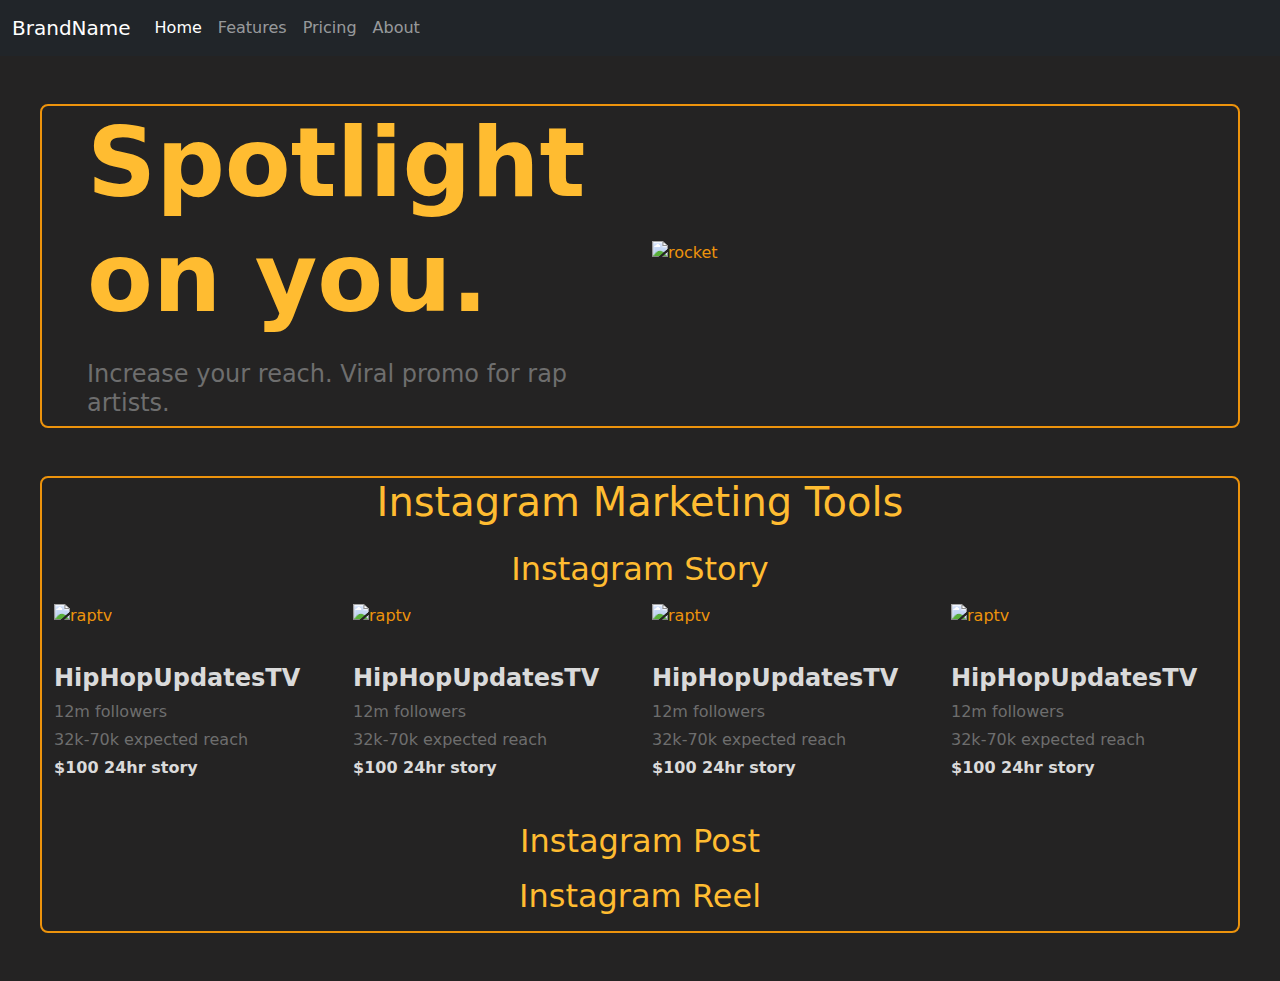
==== index.html @ 2eb95502 "Update index.html" ====
<!doctype html>
<html lang="en">
<head>
    <meta charset="utf-8">
    <meta name="viewport" content="width=device-width, initial-scale=1">
    <title>Instagram Marketing</title>
    <!-- Bootstrap CSS -->
    <link href="https://cdn.jsdelivr.net/npm/bootstrap@5.3.3/dist/css/bootstrap.min.css" rel="stylesheet">
    <!-- Custom CSS -->
    <link href="style.css" rel="stylesheet">
</head>
<body class="bg-off-black text-gold">
  <!--- Navbar-->
    <nav class="navbar navbar-expand-lg navbar-dark bg-dark">
        <div class="container-fluid">
            <a class="navbar-brand" href="#">BrandName</a>
            <button class="navbar-toggler" type="button" data-bs-toggle="collapse" data-bs-target="#navbarNav" aria-controls="navbarNav" aria-expanded="false" aria-label="Toggle navigation">
                <span class="navbar-toggler-icon"></span>
            </button>
            <div class="collapse navbar-collapse" id="navbarNav">
                <ul class="navbar-nav">
                    <li class="nav-item">
                        <a class="nav-link active" aria-current="page" href="#">Home</a> 
                    </li>
                    <li class="nav-item">
                        <a class="nav-link" href="#">Features</a>
                    </li>
                    <li class="nav-item">
                        <a class="nav-link" href="#">Pricing</a>
                    </li>
                    <li class="nav-item">
                        <a class="nav-link" href="#">About</a>
                    </li>
                </ul>
            </div>
        </div>
    </nav>

    
    <div class="container my-5 px-5">
    <div class="row align-items-center">
        <!-- Text Column -->
        <div class="col-md-6 text-left">
            <h1 class="header-title">Spotlight<br>on you.</h1>
            <h2 class="header-subtitle">Increase your reach. Viral promo for rap artists.</h2>
        </div>
        <!-- Image Column -->
        <div class="col-md-6 pt-1">
            <img src="https://live.staticflickr.com/65535/53625198816_72a137ba98.jpg" class="img-fluid" alt="rocket"/>
        </div>
    </div>
</div>

    <div class="container my-5">
        <h1 class="mb-4 text-center">Instagram Marketing Tools</h1>
        
        <!-- Instagram Story Section -->

        <div class="d-block d-md-none">
        <div id="carouselExampleIndicators" class="carousel slide" data-bs-ride="carousel">
            <div class="carousel-indicators">
                <button type="button" data-bs-target="#carouselExampleIndicators" data-bs-slide-to="0" class="active" aria-current="true" aria-label="Slide 1"></button>
                <button type="button" data-bs-target="#carouselExampleIndicators" data-bs-slide-to="1" aria-label="Slide 2"></button>
                <button type="button" data-bs-target="#carouselExampleIndicators" data-bs-slide-to="2" aria-label="Slide 3"></button>
            </div>
             <div class="carousel-inner">
            <!-- First carousel item -->
            <div class="carousel-item active">
                <div class="container">
                    <img src="https://live.staticflickr.com/65535/53588604854_85cefea335_m.jpg" class="d-block w-100 img-fluid" alt="raptv">
                    <div class="image-description">
                        <p class="promo-name">HipHopUpdatesTV</p>
                        <p>12m followers</p>
                        <p>32k-70k expected reach</p>
                        <p class="promo-price">$100 24hr story</p>
                    </div>
                </div>
            </div>
            <!-- 2nd item -->
            <div class="carousel-item">
                <div class="container">
                    <img src="https://live.staticflickr.com/65535/53588604854_85cefea335_m.jpg" class="d-block w-100 img-fluid" alt="raptv">
                    <div class="image-description">
                        <p class="promo-name">HipHopUpdatesTV</p>
                        <p>12m followers</p>
                        <p>32k-70k expected reach</p>
                        <p class="promo-price">$100 24hr story</p>
                    </div>
                </div>
            </div>
            <!-- 3rd item -->
            <div class="carousel-item">
                <div class="container">
                    <img src="https://live.staticflickr.com/65535/53588604854_85cefea335_m.jpg" class="d-block w-100 img-fluid" alt="raptv">
                    <div class="image-description">
                        <p class="promo-name">HipHopUpdatesTV</p>
                        <p>12m followers</p>
                        <p>32k-70k expected reach</p>
                        <p class="promo-price">$100 24hr story</p>
                    </div>
                </div>
            </div>
        </div>
            <!-- Repeat for other slides -->

            <button class="carousel-control-prev" type="button" data-bs-target="#carouselExampleIndicators" data-bs-slide="prev">
                <span class="carousel-control-prev-icon" aria-hidden="true"></span>
                <span class="visually-hidden">Previous</span>
            </button>
            <button class="carousel-control-next" type="button" data-bs-target="#carouselExampleIndicators" data-bs-slide="next">
                <span class="carousel-control-next-icon" aria-hidden="true"></span>
                <span class="visually-hidden">Next</span>
            </button>
        </div>
    </div>


        
        <h2 class="my-3 text-center">Instagram Story</h2>
        <div class="row">
            <!-- Images in grid -->
            <div class="col-12 col-md-6 col-lg-3 mb-4">
                <div class="image-container">
                    <a href="raptvstory.html" class="no-underline">
                        <img src="https://live.staticflickr.com/65535/53588604854_85cefea335_m.jpg" class="img-fluid" alt="raptv" />
                        <div class="image-description">
                            <p class="promo-name">HipHopUpdatesTV</p>
                            <p>12m followers</p>
                            <p>32k-70k expected reach</p>
                            <p class="promo-price">$100 24hr story</p>
                        </div>
                    </a>
                </div>
            </div>
            <!-- Repeat for other images, adjusting the source and description as necessary -->
                <div class="col-12 col-md-6 col-lg-3 mb-4">
                <div class="image-container">
                    <a href="raptvstory.html" class="no-underline">
                        <img src="https://live.staticflickr.com/65535/53588604854_85cefea335_m.jpg" class="img-fluid" alt="raptv" />
                        <div class="image-description">
                            <p class="promo-name">HipHopUpdatesTV</p>
                            <p>12m followers</p>
                            <p>32k-70k expected reach</p>
                            <p class="promo-price">$100 24hr story</p>
                        </div>
                    </a>
                </div>
            </div>

                <div class="col-12 col-md-6 col-lg-3 mb-4">
                <div class="image-container">
                    <a href="raptvstory.html" class="no-underline">
                        <img src="https://live.staticflickr.com/65535/53588604854_85cefea335_m.jpg" class="img-fluid" alt="raptv" />
                        <div class="image-description">
                            <p class="promo-name">HipHopUpdatesTV</p>
                            <p>12m followers</p>
                            <p>32k-70k expected reach</p>
                            <p class="promo-price">$100 24hr story</p>
                        </div>
                    </a>
                </div>
            </div>

                <div class="col-12 col-md-6 col-lg-3 mb-4">
                <div class="image-container">
                    <a href="raptvstory.html" class="no-underline">
                        <img src="https://live.staticflickr.com/65535/53588604854_85cefea335_m.jpg" class="img-fluid" alt="raptv" />
                        <div class="image-description">
                            <p class="promo-name">HipHopUpdatesTV</p>
                            <p>12m followers</p>
                            <p>32k-70k expected reach</p>
                            <p class="promo-price">$100 24hr story</p>
                        </div>
                    </a>
                </div>
            </div>
            <!-- Additional columns/images would be similar to the first, ensure to replace the placeholder content appropriately -->
        </div>

        <!-- Similar sections for Instagram Post and Reel can follow, using the same grid structure -->
        <h2 class="my-3 text-center">Instagram Post</h2>
        <h2 class="my-3 text-center">Instagram Reel</h2>
    </div>

    <!-- Bootstrap Bundle with Popper -->
    <script src="https://cdn.jsdelivr.net/npm/bootstrap@5.3.3/dist/js/bootstrap.bundle.min.js" integrity="sha384-YvpcrYf0tY3lHB60NNkmXc5s9fDVZLESaAA55NDzOxhy9GkcIdslK1eN7N6jIeHz" crossorigin="anonymous"></script>
</body>
</html>
---- style.css ----
/* Background color similar to ChatGPT dark mode, and a gold text color */
.bg-off-black {
    background-color: #242323; /* Off-black background */
}

.text-gold {
    color: #ed930c; /* Gold text color */
}

/* Container custom styling */
.container {
    border: 2px solid #ed930c; /* Gold border */
    padding: 20px;
    border-radius: 8px;
}

/* Customize Bootstrap's heading color */
h1, h2 {
    color: #FFBC31; /* Gold color for headings */
}


.header-container {
    width: 100%;
    min-height: 100vh; /* Ensures it covers the viewport height but can expand */
    display: flex;
    flex-direction: column; /* Stacks items vertically */
    align-items: center; /* Centers items horizontally */
    justify-content: center; /* Centers items vertically */
    padding: 4rem 1rem; /* Provides padding around the content */
    background: url('your-background-image.jpg') no-repeat center center;
    background-size: cover; /* Covers the entire background */
}

.header-text {
    text-align: left; /* Aligns text to the left */
    align-self: start; /* Aligns the text content to the start (left) of the container */
    width: 100%; /* Ensures the text container takes up full width of its parent */
    max-width: 600px; /* Optional: Limits the text width for readability */
    padding: 0 15px; /* Adds some padding on the sides */
}



.text-container {
    display: flex;
    flex-direction: column; /* Stacks the heading and subheading vertically */
    justify-content: flex-start;
    padding-left: 7rem;
}

.header-image {
    position: relative;
    top: -100px; /* Moves the image 20px up */
    max-width: 50%; /* Controls image size */
    height: auto; /* Maintains aspect ratio */
    margin-left: 2rem; /* Adds space between the text and the image */
}

.header-title {
    font-size: 17vw; /* Adjusts the size of the header text */
    font-weight: bold; /* Makes the font bold */
}

@media (min-width: 768px) { /* For medium devices and up */
    .header-title {
        font-size: 6rem; /* Fixed font size for larger screens */
    }
}

.header-subtitle {
    font-size: 1.5rem; /* Adjusts the size of the header text */
    padding-top: 1rem;
    color: #6e6e6e;
}

.image-description .promo-name {
    font-size: 1.5rem; /* Adjusts the size of the header text */
    font-weight: bold; /* Makes the font bold */
    color: #DADADA;
}

.h4 {
    font-size: 1rem; /* Adjusts the size of the header text */
    color: #DADADA;
    font-weight: normal;
}

.h3 {
    font-size: 1.5rem; /* Adjusts the size of the header text */
    font-weight: bold; /* Makes the font bold */
    color: #DADADA;
}

.h2 {
    font-size: 3rem; /* Adjusts the size of the header text */
    font-weight: bold; /* Makes the font bold */
    color: #DADADA;
}



.image-description .promo-price {
    font-weight: bold; /* Makes the font bold */
    color: #DADADA;
}

.container {
    max-width: 1200px; /* Adjust based on your design requirements */
    margin: auto; /* Center the container */
    padding: 0 15px; /* Adds padding on smaller screens */
}

.no-underline {
    text-decoration: none;
    color: inherit; /* Or set to a specific color */
}

.row {
    margin: 0 -15px; /* Adjusts for the row gutters */
}

.col-3 {
    padding: 0 15px; /* Adds padding back to each column */
    display: flex; /* Makes sure the content inside is centered */
    align-items: center; /* Vertically aligns the content */
    justify-content: center; /* Horizontally centers the image in the column */
}


.img-fluid {
    max-width: 100%; /* Ensures the image is never larger than the column */
    height: auto; /* Keeps the aspect ratio */
    margin-bottom: 30px; /* Adds some space below each image */
}

.logo-large {
   width: 100%; /* Takes full width of the parent container */
    height: auto; /* Keeps the aspect ratio intact */
}

.image-description p {
    margin: 0; /* Removes the default margin from the paragraphs */
    padding: 2px 0; /* Adds a little space between the lines */
    text-align: left; /* Centers the text */
    /*font-size: 1rem; /* Adjust the font size according to your design */
    color: #6e6e6e;
}



.image-container img {
    width: 100%; /* Makes the image responsive */
    height: auto; /* Maintains aspect ratio */
}

.btn-primary {
    background-color: #007bff;
    color: white;
    /* Add more styling as needed */
}

.promo-date-picker {
    max-width: 200px; /* Set the desired maximum width */
    display: block; /* Ensure the input behaves as a block-level element for the margin to work */
}

.checkout-container {
    max-width: 200px; /* Or any width you prefer */
    padding: 20px; /* Adds space inside the container, around the elements */
    display: flex;
    justify-content: flex-end;
    float: right;
    margin-right: 150px;
}

.carousel-caption-below {
    position: relative; /* Adjust as needed */
    background-color: #FFF; /* Or any color that fits your design */
    padding: 15px;
    margin-top: -5px; /* Adjust based on your carousel's specific layout and spacing needs */
}
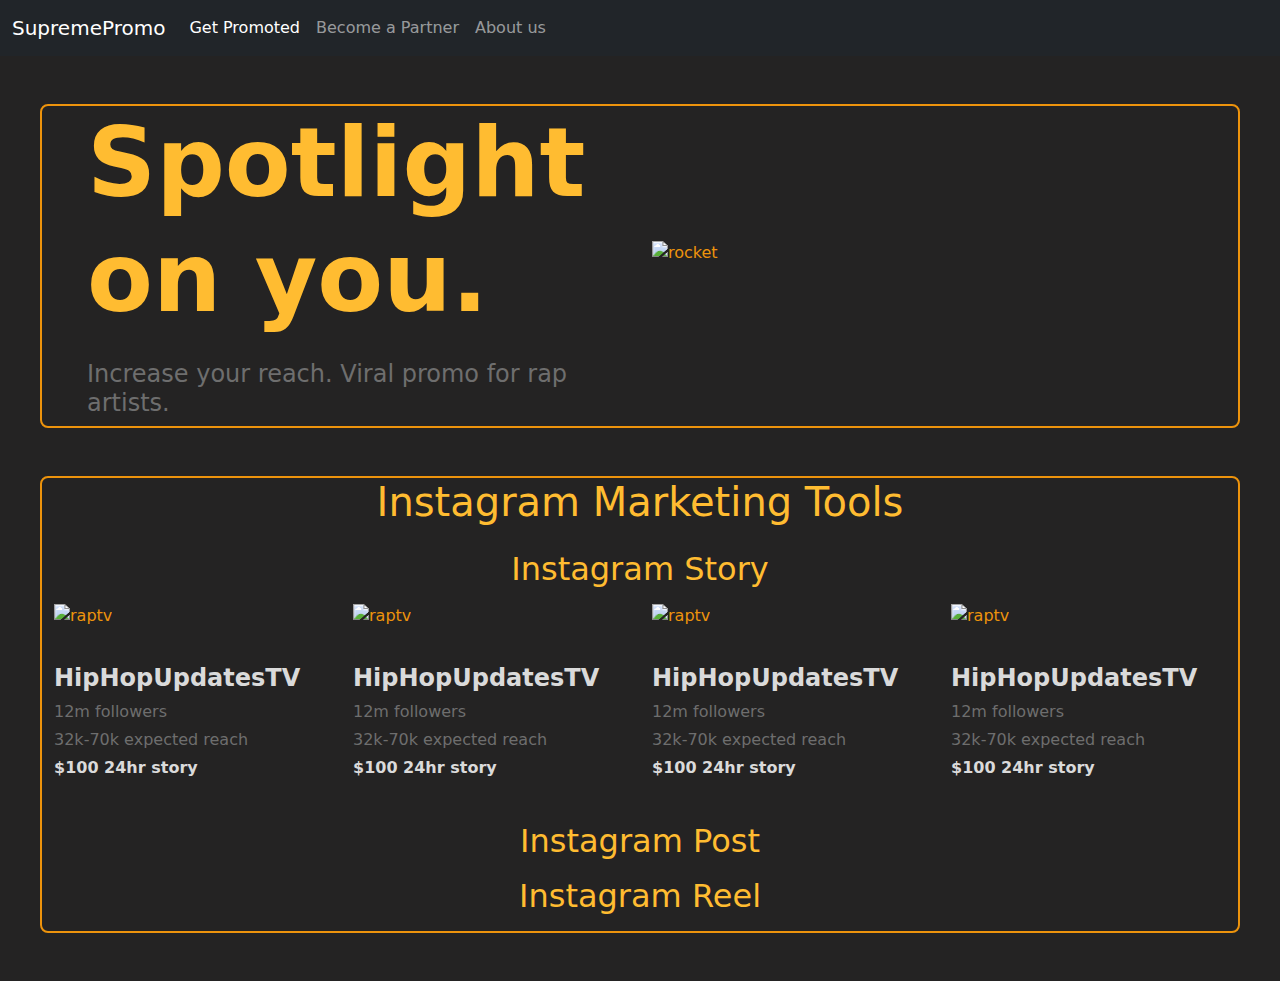
==== commit 1e3e0e32: "Update index.html" ====
--- a/index.html
+++ b/index.html
@@ -13,24 +13,22 @@
   <!--- Navbar-->
     <nav class="navbar navbar-expand-lg navbar-dark bg-dark">
         <div class="container-fluid">
-            <a class="navbar-brand" href="#">BrandName</a>
+            <a class="navbar-brand" href="index.html">SupremePromo</a>
             <button class="navbar-toggler" type="button" data-bs-toggle="collapse" data-bs-target="#navbarNav" aria-controls="navbarNav" aria-expanded="false" aria-label="Toggle navigation">
                 <span class="navbar-toggler-icon"></span>
             </button>
             <div class="collapse navbar-collapse" id="navbarNav">
                 <ul class="navbar-nav">
                     <li class="nav-item">
-                        <a class="nav-link active" aria-current="page" href="#">Home</a> 
+                        <a class="nav-link active" aria-current="page" href="#">Get Promoted</a> 
                     </li>
                     <li class="nav-item">
-                        <a class="nav-link" href="#">Features</a>
+                        <a class="nav-link" href="#">Become a Partner</a>
                     </li>
                     <li class="nav-item">
-                        <a class="nav-link" href="#">Pricing</a>
+                        <a class="nav-link" href="#">About us</a>
                     </li>
-                    <li class="nav-item">
-                        <a class="nav-link" href="#">About</a>
-                    </li>
+            
                 </ul>
             </div>
         </div>
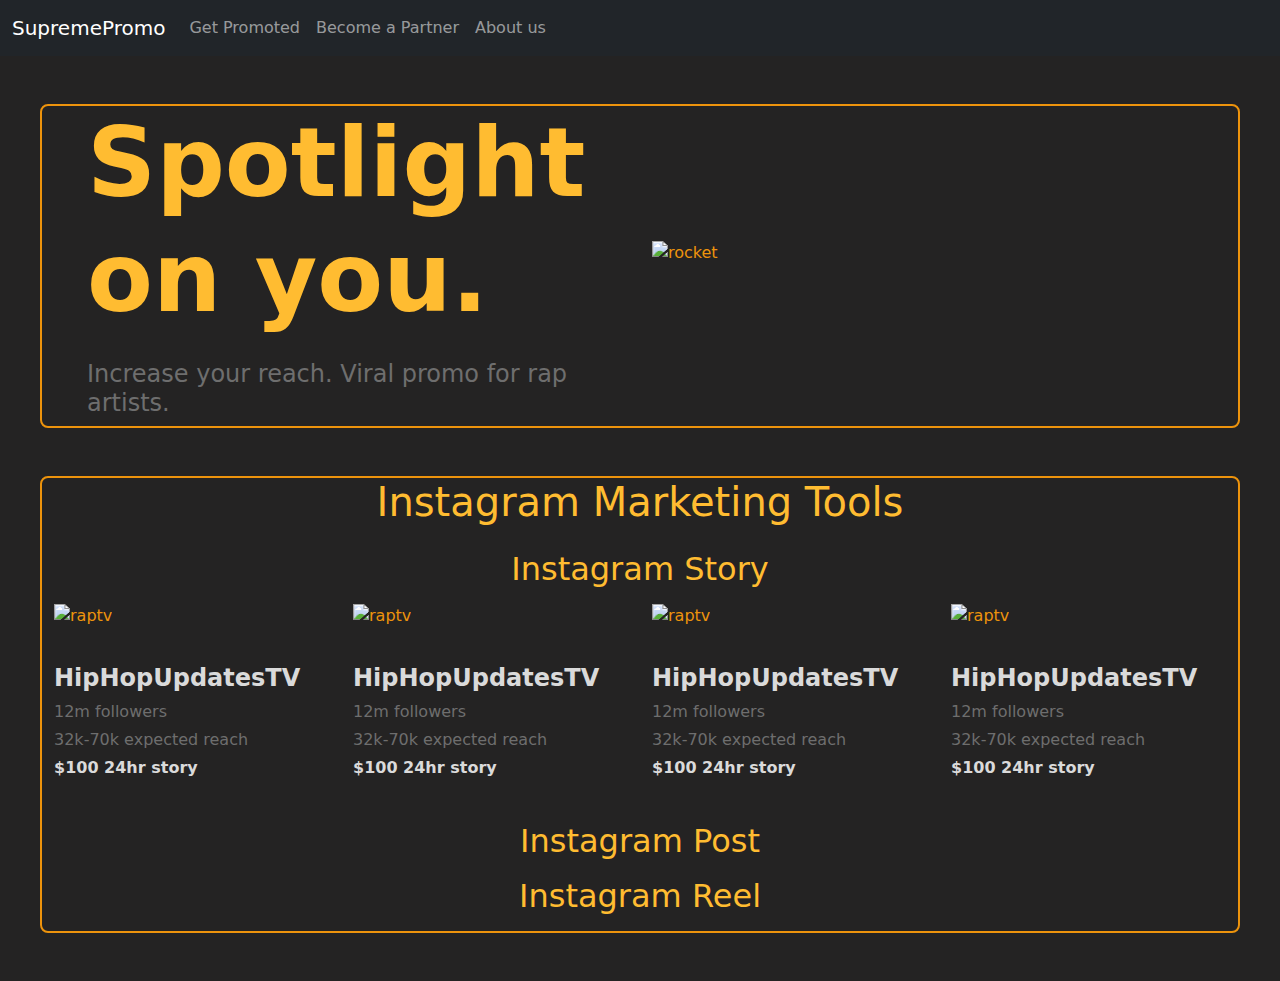
==== commit 352486b2: "Update index.html" ====
--- a/index.html
+++ b/index.html
@@ -20,10 +20,10 @@
             <div class="collapse navbar-collapse" id="navbarNav">
                 <ul class="navbar-nav">
                     <li class="nav-item">
-                        <a class="nav-link active" aria-current="page" href="#">Get Promoted</a> 
+                        <a class="nav-link" aria-current="page" href="index.html/#getpromoted">Get Promoted</a> 
                     </li>
                     <li class="nav-item">
-                        <a class="nav-link" href="#">Become a Partner</a>
+                        <a class="nav-link" href="becomeapartner.html">Become a Partner</a>
                     </li>
                     <li class="nav-item">
                         <a class="nav-link" href="#">About us</a>
@@ -49,7 +49,7 @@
     </div>
 </div>
 
-    <div class="container my-5">
+    <div class="container my-5" id="getpromoted">
         <h1 class="mb-4 text-center">Instagram Marketing Tools</h1>
         
         <!-- Instagram Story Section -->
